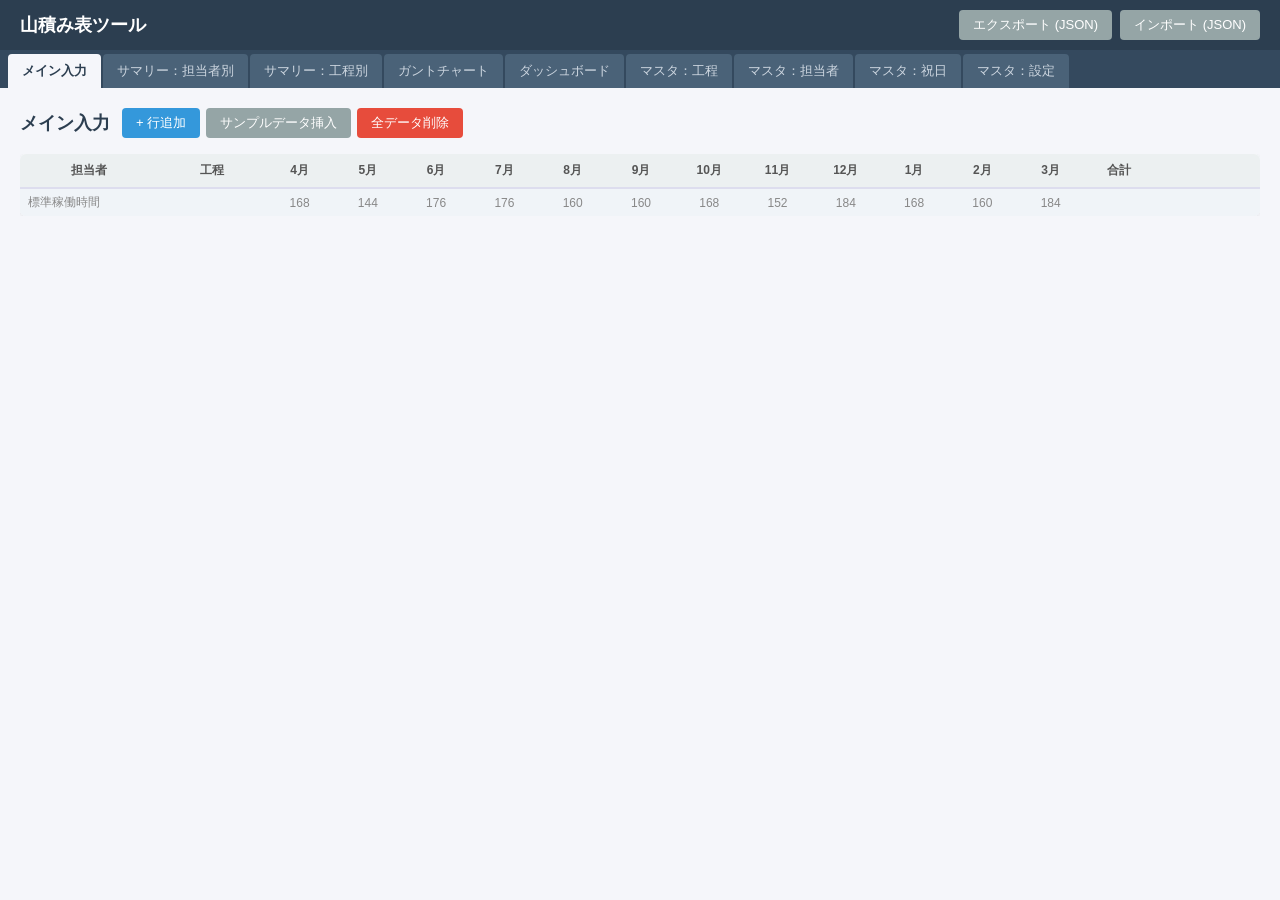
==== pm/web/index.html @ 0a700229 "Implement browser-based 山積み表ツール (closes #1) ExcelからブラウザベースのSPAへの移行。ビルド・デプロイ不要。  - index.html: タブSPAの" ====
<!DOCTYPE html>
<html lang="ja">
<head>
  <meta charset="UTF-8">
  <meta name="viewport" content="width=device-width, initial-scale=1.0">
  <title>山積み表ツール</title>
  <link rel="stylesheet" href="css/app.css">
</head>
<body>
  <div id="app">

    <header id="app-header">
      <h1>山積み表ツール</h1>
      <div class="header-tools">
        <button class="btn btn-secondary" id="btn-export">エクスポート (JSON)</button>
        <label class="btn btn-secondary" style="cursor:pointer">
          インポート (JSON)
          <input type="file" id="import-file" accept=".json" style="display:none">
        </label>
      </div>
    </header>

    <nav id="tab-nav" role="tablist" aria-label="ビュー切り替え">
      <!-- タブボタンはapp.jsで動的生成 -->
    </nav>

    <main id="app-content" role="tabpanel">
      <!-- ビューコンテンツはapp.jsで動的レンダリング -->
    </main>

  </div>

  <script type="module" src="js/app.js"></script>
</body>
</html>
---- pm/web/css/app.css ----
/* ===== リセット & ベース ===== */
*, *::before, *::after { box-sizing: border-box; margin: 0; padding: 0; }

body {
  font-family: 'Segoe UI', 'Hiragino Sans', 'Yu Gothic UI', sans-serif;
  font-size: 14px;
  background: #f5f6fa;
  color: #333;
  min-height: 100vh;
}

/* ===== アプリシェル ===== */
#app {
  display: flex;
  flex-direction: column;
  min-height: 100vh;
}

/* ===== ヘッダー ===== */
#app-header {
  background: #2c3e50;
  color: #fff;
  padding: 10px 20px;
  display: flex;
  align-items: center;
  gap: 20px;
  flex-wrap: wrap;
}

#app-header h1 {
  font-size: 18px;
  font-weight: 600;
  white-space: nowrap;
}

.header-tools {
  display: flex;
  gap: 8px;
  margin-left: auto;
}

/* ===== タブナビゲーション ===== */
#tab-nav {
  display: flex;
  flex-wrap: wrap;
  gap: 2px;
  background: #34495e;
  padding: 4px 8px 0;
  overflow-x: auto;
}

.tab-btn {
  background: #4a6278;
  color: #cdd6e0;
  border: none;
  padding: 8px 14px;
  cursor: pointer;
  font-size: 13px;
  border-radius: 4px 4px 0 0;
  white-space: nowrap;
  transition: background 0.15s;
}

.tab-btn:hover { background: #5a7a94; color: #fff; }
.tab-btn.active { background: #f5f6fa; color: #2c3e50; font-weight: 600; }

/* ===== メインコンテンツ ===== */
#app-content {
  flex: 1;
  padding: 0;
  background: #f5f6fa;
}

/* ===== ビューコンテナ共通 ===== */
.view-container { padding: 20px; }

.view-header {
  display: flex;
  align-items: center;
  gap: 12px;
  margin-bottom: 16px;
  flex-wrap: wrap;
}

.view-header h2 {
  font-size: 18px;
  font-weight: 600;
  color: #2c3e50;
}

/* ===== ボタン ===== */
.btn {
  display: inline-flex;
  align-items: center;
  padding: 6px 14px;
  border: none;
  border-radius: 4px;
  cursor: pointer;
  font-size: 13px;
  font-weight: 500;
  transition: opacity 0.15s, transform 0.1s;
  white-space: nowrap;
}

.btn:active { transform: scale(0.97); }
.btn:hover { opacity: 0.85; }
.btn-primary { background: #3498db; color: #fff; }
.btn-secondary { background: #95a5a6; color: #fff; }
.btn-danger { background: #e74c3c; color: #fff; }
.btn-sm { padding: 3px 8px; font-size: 12px; }

.btn-group { display: flex; gap: 6px; flex-wrap: wrap; }

/* ===== テーブル共通 ===== */
.table-wrapper { overflow-x: auto; }

.data-table {
  border-collapse: collapse;
  width: 100%;
  background: #fff;
  box-shadow: 0 1px 4px rgba(0,0,0,0.08);
  border-radius: 6px;
  overflow: hidden;
}

.data-table th {
  background: #ecf0f1;
  color: #555;
  font-weight: 600;
  padding: 8px 10px;
  text-align: center;
  border-bottom: 2px solid #dde;
  white-space: nowrap;
  font-size: 12px;
}

.data-table td {
  padding: 5px 8px;
  border-bottom: 1px solid #eee;
  vertical-align: middle;
}

.data-table tr:hover { background: #f9fbfd; }
.data-table tr:last-child td { border-bottom: none; }

/* ===== フォーム ===== */
.config-form {
  background: #fff;
  padding: 24px;
  border-radius: 8px;
  box-shadow: 0 1px 4px rgba(0,0,0,0.08);
  max-width: 480px;
  display: flex;
  flex-direction: column;
  gap: 16px;
}

.form-field { display: flex; flex-direction: column; gap: 4px; }
.form-label { font-size: 13px; color: #555; font-weight: 500; }
.form-input { padding: 7px 10px; border: 1px solid #ccc; border-radius: 4px; font-size: 14px; }
.form-input.narrow { width: 120px; }
.form-actions { padding-top: 8px; }

/* ===== インプット共通 ===== */
.cell-input {
  width: 100%;
  padding: 4px 6px;
  border: 1px solid #ddd;
  border-radius: 3px;
  font-size: 13px;
}

.cell-input.narrow { width: 70px; }

.cell-select {
  padding: 4px 6px;
  border: 1px solid #ddd;
  border-radius: 3px;
  font-size: 13px;
  background: #fff;
  width: 100%;
}

/* ===== メイン入力テーブル ===== */
.main-input-table .col-member { min-width: 130px; }
.main-input-table .col-process { min-width: 100px; }
.main-input-table .col-month { min-width: 64px; text-align: center; }
.main-input-table .col-total { min-width: 64px; text-align: center; font-weight: 600; }
.main-input-table .col-actions { min-width: 100px; text-align: center; white-space: nowrap; }

.hour-input {
  width: 58px;
  text-align: right;
  padding: 4px 5px;
  border: 1px solid #ddd;
  border-radius: 3px;
  font-size: 13px;
}

.hour-input:focus { outline: none; border-color: #3498db; box-shadow: 0 0 0 2px rgba(52,152,219,0.2); }

.std-row { background: #f0f4f8 !important; }
.std-label { font-size: 12px; color: #888; padding-left: 8px; }
.std-cell { text-align: center; font-size: 12px; color: #888; }
.total-cell { text-align: center; font-weight: 600; }

td.overloaded { background: #fdecea !important; }
td.overloaded .hour-input { color: #c0392b; font-weight: 700; }

/* ===== サマリー ===== */
.summary-table .total-col { font-weight: 600; text-align: center; }
.summary-table .member-name { font-weight: 500; }
.summary-table .has-value { text-align: right; }
.summary-table .bold { font-weight: 700; }
.footer-row { background: #ecf0f1 !important; font-weight: 700; }
.footer-label { font-size: 12px; color: #666; }
.footer-cell { text-align: center; }

/* ===== ガントチャート ===== */
.gantt-table .col-month { min-width: 90px; padding: 4px 6px; }

.gantt-cell { position: relative; padding: 4px 6px !important; }
.gantt-bar {
  height: 18px;
  border-radius: 3px;
  min-width: 2px;
  display: inline-block;
  vertical-align: middle;
  transition: width 0.2s;
}

.gantt-label {
  font-size: 11px;
  color: #555;
  margin-left: 4px;
  vertical-align: middle;
}

.gantt-cell.overloaded .gantt-label { color: #c0392b; font-weight: 700; }

.empty-msg { text-align: center; color: #aaa; padding: 20px; }

/* ===== ダッシュボード ===== */
.dashboard-grid {
  display: grid;
  grid-template-columns: repeat(auto-fill, minmax(320px, 1fr));
  gap: 16px;
}

.card {
  background: #fff;
  border-radius: 8px;
  box-shadow: 0 1px 4px rgba(0,0,0,0.08);
  padding: 20px;
}

.card-title {
  font-size: 15px;
  font-weight: 600;
  color: #2c3e50;
  margin-bottom: 14px;
  border-bottom: 1px solid #eee;
  padding-bottom: 8px;
}

.overview-grid {
  display: grid;
  grid-template-columns: 1fr 1fr;
  gap: 10px;
}

.overview-item { display: flex; flex-direction: column; gap: 2px; }
.overview-label { font-size: 11px; color: #888; text-transform: uppercase; letter-spacing: 0.5px; }
.overview-value { font-size: 20px; font-weight: 700; color: #2c3e50; }

.warning-list { display: flex; flex-direction: column; gap: 6px; }
.warning-chip {
  background: #fdecea;
  color: #c0392b;
  padding: 6px 10px;
  border-radius: 4px;
  font-size: 12px;
  border-left: 3px solid #e74c3c;
}

.chart-container { display: flex; gap: 20px; align-items: flex-start; flex-wrap: wrap; }

.legend { display: flex; flex-direction: column; gap: 6px; }
.legend-item { display: flex; align-items: center; gap: 6px; font-size: 12px; }
.legend-dot { width: 12px; height: 12px; border-radius: 50%; display: inline-block; flex-shrink: 0; }

.bar-chart { display: flex; flex-direction: column; gap: 8px; }
.bar-row { display: flex; align-items: center; gap: 8px; }
.bar-name { font-size: 12px; min-width: 80px; text-align: right; color: #555; }
.bar-track {
  flex: 1;
  height: 20px;
  background: #ecf0f1;
  border-radius: 3px;
  position: relative;
  display: flex;
  align-items: center;
}
.bar-fill {
  height: 100%;
  background: #3498db;
  border-radius: 3px;
  transition: width 0.3s;
  min-width: 2px;
}
.bar-value { font-size: 11px; color: #555; margin-left: 6px; white-space: nowrap; }

/* ===== ヒント・補足 ===== */
.hint { font-size: 12px; color: #888; margin-bottom: 10px; }

/* ===== レスポンシブ ===== */
@media (max-width: 768px) {
  .view-header { flex-direction: column; align-items: flex-start; }
  .dashboard-grid { grid-template-columns: 1fr; }
}
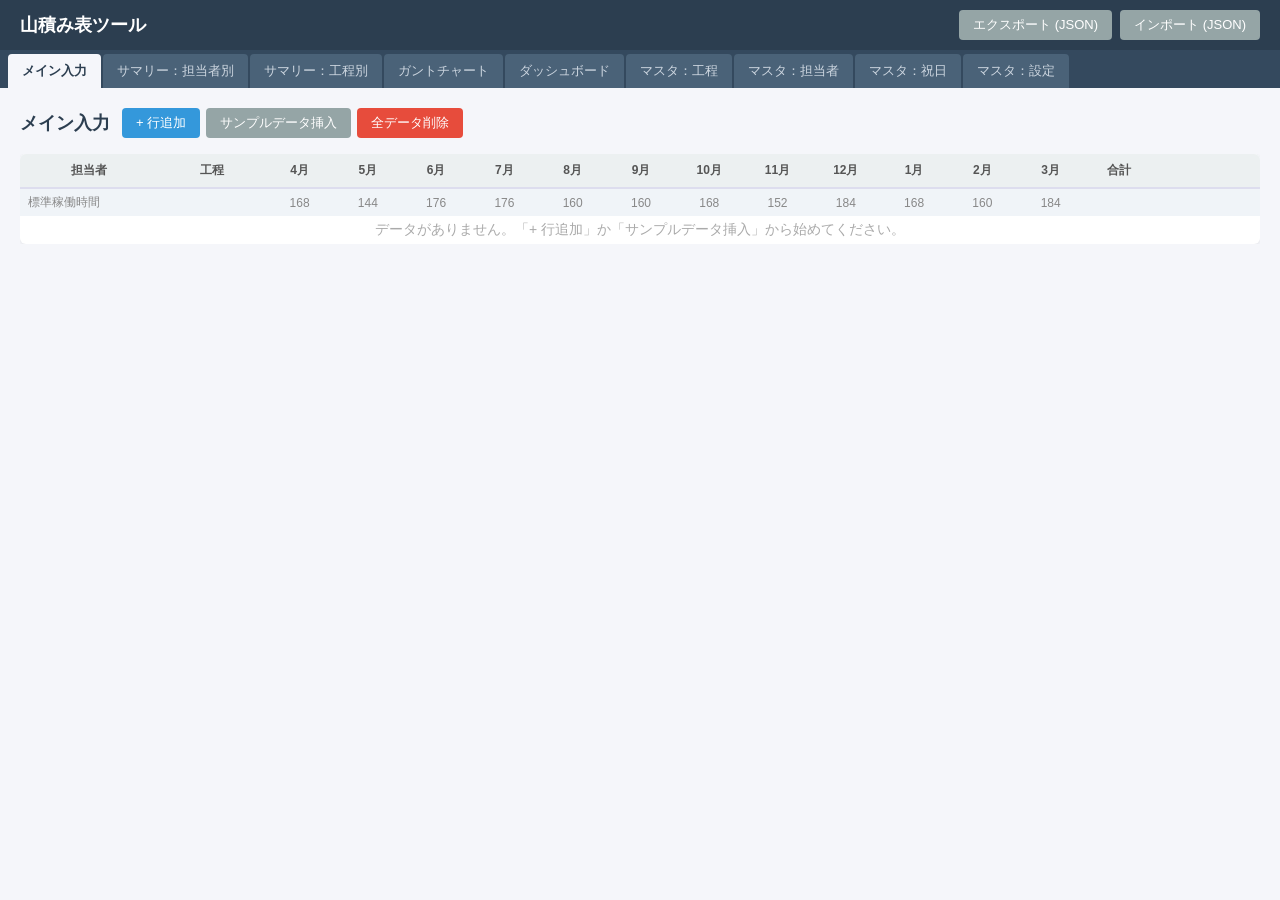
==== commit e65ff609: "Fix: ES Modules → UMD pattern to support file:// protocol (Chrome) type="module" は Chrome の file:// " ====
--- a/pm/web/index.html
+++ b/pm/web/index.html
@@ -20,16 +20,28 @@
       </div>
     </header>
 
-    <nav id="tab-nav" role="tablist" aria-label="ビュー切り替え">
-      <!-- タブボタンはapp.jsで動的生成 -->
-    </nav>
+    <nav id="tab-nav" role="tablist" aria-label="ビュー切り替え"></nav>
 
-    <main id="app-content" role="tabpanel">
-      <!-- ビューコンテンツはapp.jsで動的レンダリング -->
-    </main>
+    <main id="app-content" role="tabpanel"></main>
 
   </div>
 
-  <script type="module" src="js/app.js"></script>
+  <!-- 依存順にロード（type="module" 不使用 → file:// で動作） -->
+  <script src="js/constants.js"></script>
+  <script src="js/holiday.js"></script>
+  <script src="js/calc.js"></script>
+  <script src="js/storage.js"></script>
+  <script src="js/store.js"></script>
+  <script src="js/render.js"></script>
+  <script src="js/views/master-process.js"></script>
+  <script src="js/views/master-member.js"></script>
+  <script src="js/views/master-holiday.js"></script>
+  <script src="js/views/master-config.js"></script>
+  <script src="js/views/main-input.js"></script>
+  <script src="js/views/summary-member.js"></script>
+  <script src="js/views/summary-process.js"></script>
+  <script src="js/views/gantt.js"></script>
+  <script src="js/views/dashboard.js"></script>
+  <script src="js/app.js"></script>
 </body>
 </html>
